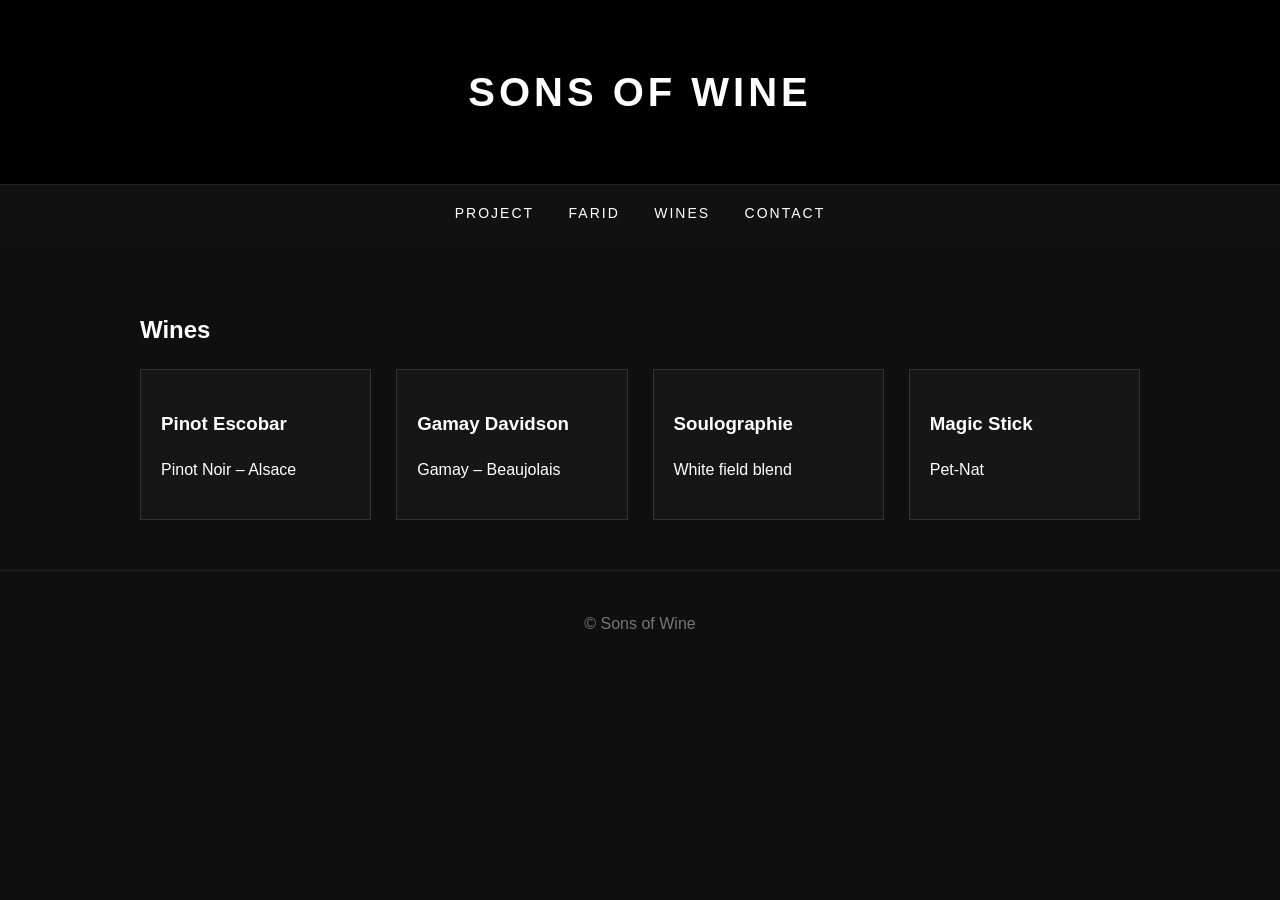
==== wines.html @ 5a4fb417 "Create wines.html" ====
<!DOCTYPE html>
<html>
<head>
<meta charset="UTF-8">
<title>Sons of Wine – Wines</title>
<link rel="stylesheet" href="style.css">
</head>

<body>

<header>
<h1>SONS OF WINE</h1>
</header>

<nav>

<a href="index.html">PROJECT</a>
<a href="farid.html">FARID</a>
<a href="wines.html">WINES</a>
<a href="contact.html">CONTACT</a>

</nav>

<section>

<h2>Wines</h2>

<div class="wines">

<div class="card">
<h3>Pinot Escobar</h3>
<p>Pinot Noir – Alsace</p>
</div>

<div class="card">
<h3>Gamay Davidson</h3>
<p>Gamay – Beaujolais</p>
</div>

<div class="card">
<h3>Soulographie</h3>
<p>White field blend</p>
</div>

<div class="card">
<h3>Magic Stick</h3>
<p>Pet-Nat</p>
</div>

</div>

</section>

<footer>
© Sons of Wine
</footer>

</body>
</html>
---- style.css ----
body{
margin:0;
font-family:Arial, Helvetica, sans-serif;
background:#0f0f0f;
color:#fff;
line-height:1.6;
}

header{
background:#000;
padding:60px 20px;
text-align:center;
border-bottom:1px solid #222;
}

header h1{
margin:0;
letter-spacing:4px;
font-size:40px;
}

nav{
background:#111;
padding:15px;
text-align:center;
}

nav a{
color:white;
margin:0 15px;
text-decoration:none;
font-size:14px;
letter-spacing:2px;
}

section{
max-width:1000px;
margin:auto;
padding:50px 20px;
}

.wines{
display:grid;
grid-template-columns:repeat(auto-fit,minmax(220px,1fr));
gap:25px;
}

.card{
background:#161616;
border:1px solid #333;
padding:20px;
}

footer{
text-align:center;
padding:40px;
color:#777;
border-top:1px solid #222;
}
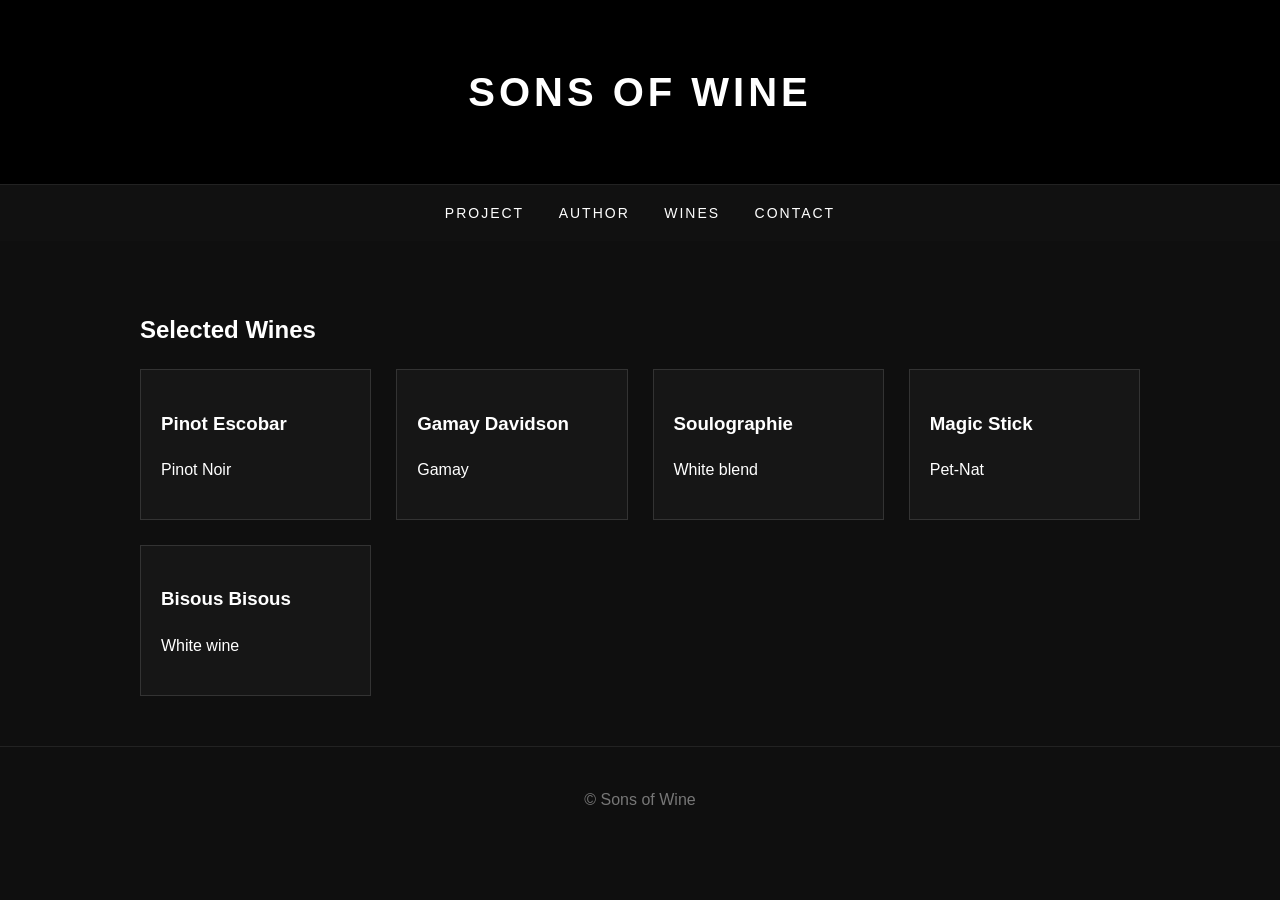
==== commit 2d262044: "Update wines.html" ====
--- a/wines.html
+++ b/wines.html
@@ -2,7 +2,7 @@
 <html>
 <head>
 <meta charset="UTF-8">
-<title>Sons of Wine – Wines</title>
+<title>Wines – Sons of Wine</title>
 <link rel="stylesheet" href="style.css">
 </head>
 
@@ -13,38 +13,41 @@
 </header>
 
 <nav>
-
 <a href="index.html">PROJECT</a>
-<a href="farid.html">FARID</a>
+<a href="author.html">AUTHOR</a>
 <a href="wines.html">WINES</a>
 <a href="contact.html">CONTACT</a>
-
 </nav>
 
 <section>
 
-<h2>Wines</h2>
+<h2>Selected Wines</h2>
 
 <div class="wines">
 
 <div class="card">
 <h3>Pinot Escobar</h3>
-<p>Pinot Noir – Alsace</p>
+<p>Pinot Noir</p>
 </div>
 
 <div class="card">
 <h3>Gamay Davidson</h3>
-<p>Gamay – Beaujolais</p>
+<p>Gamay</p>
 </div>
 
 <div class="card">
 <h3>Soulographie</h3>
-<p>White field blend</p>
+<p>White blend</p>
 </div>
 
 <div class="card">
 <h3>Magic Stick</h3>
 <p>Pet-Nat</p>
+</div>
+
+<div class="card">
+<h3>Bisous Bisous</h3>
+<p>White wine</p>
 </div>
 
 </div>
